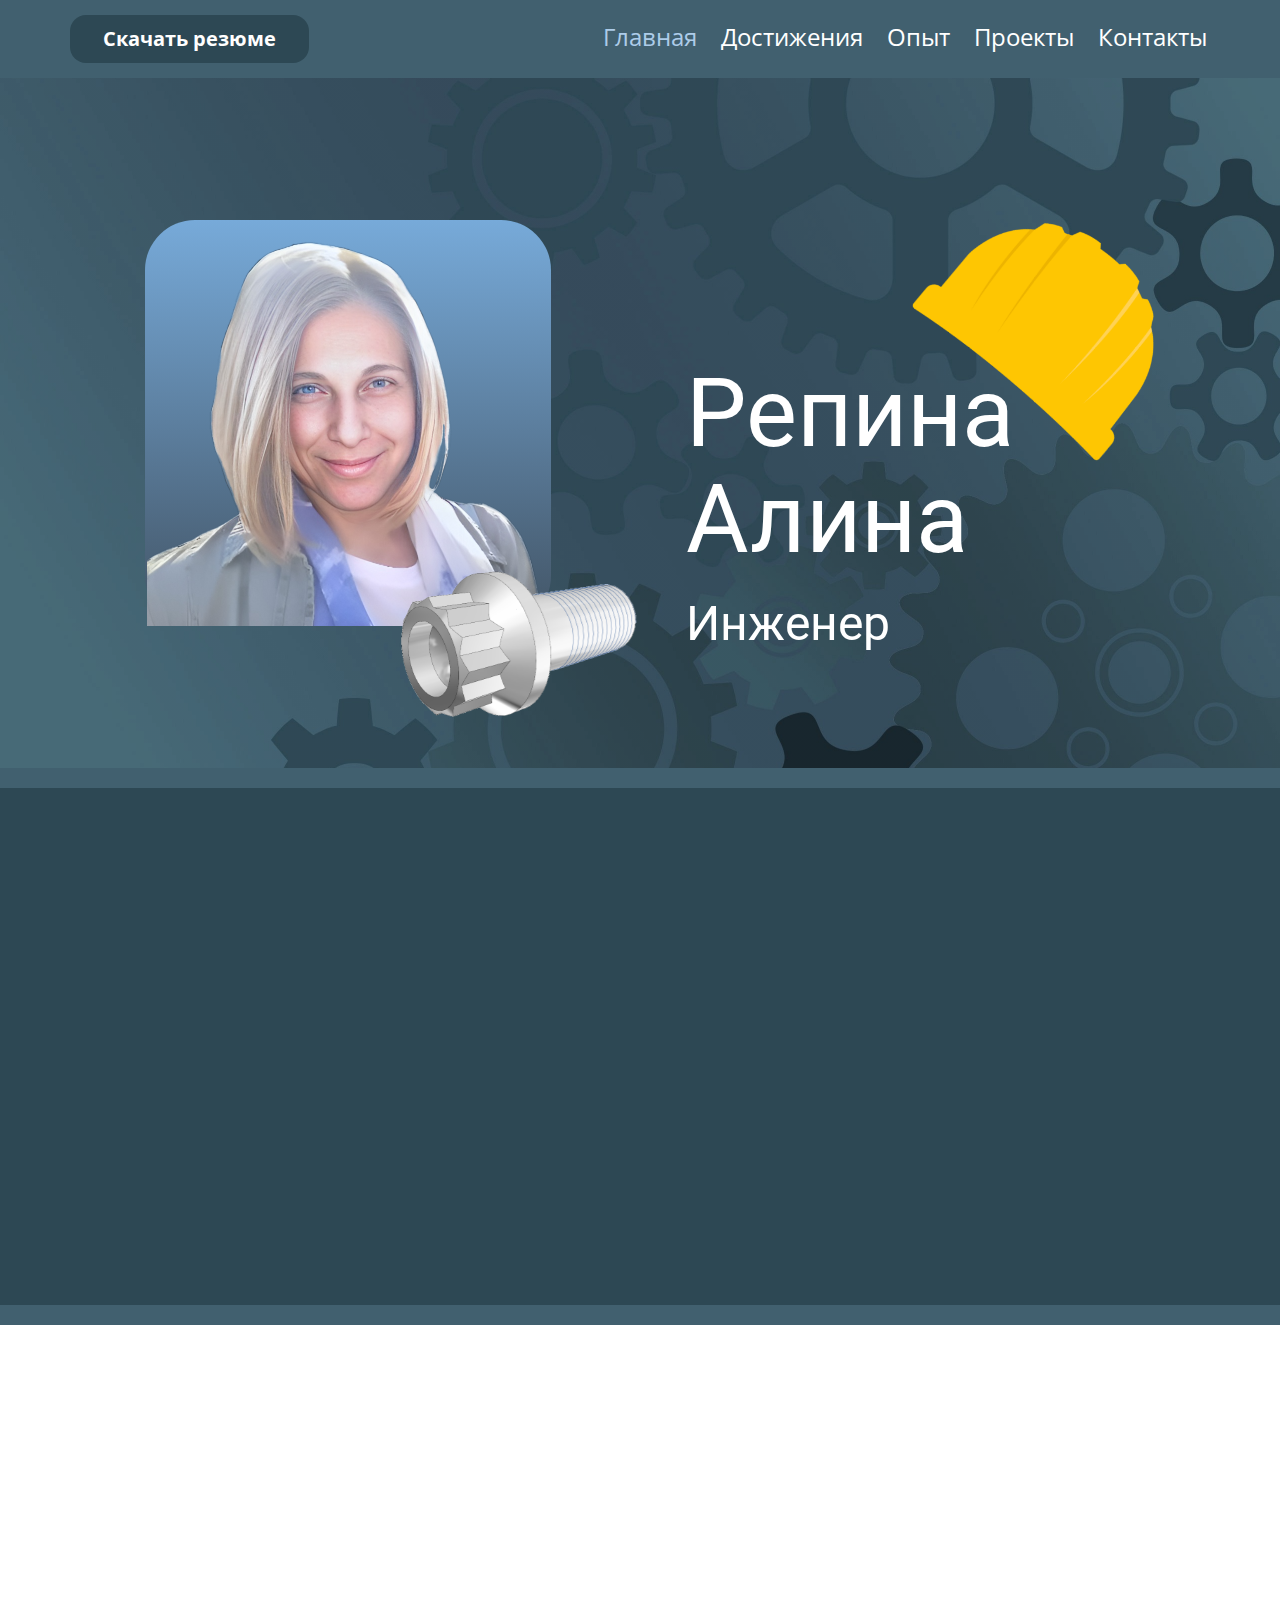
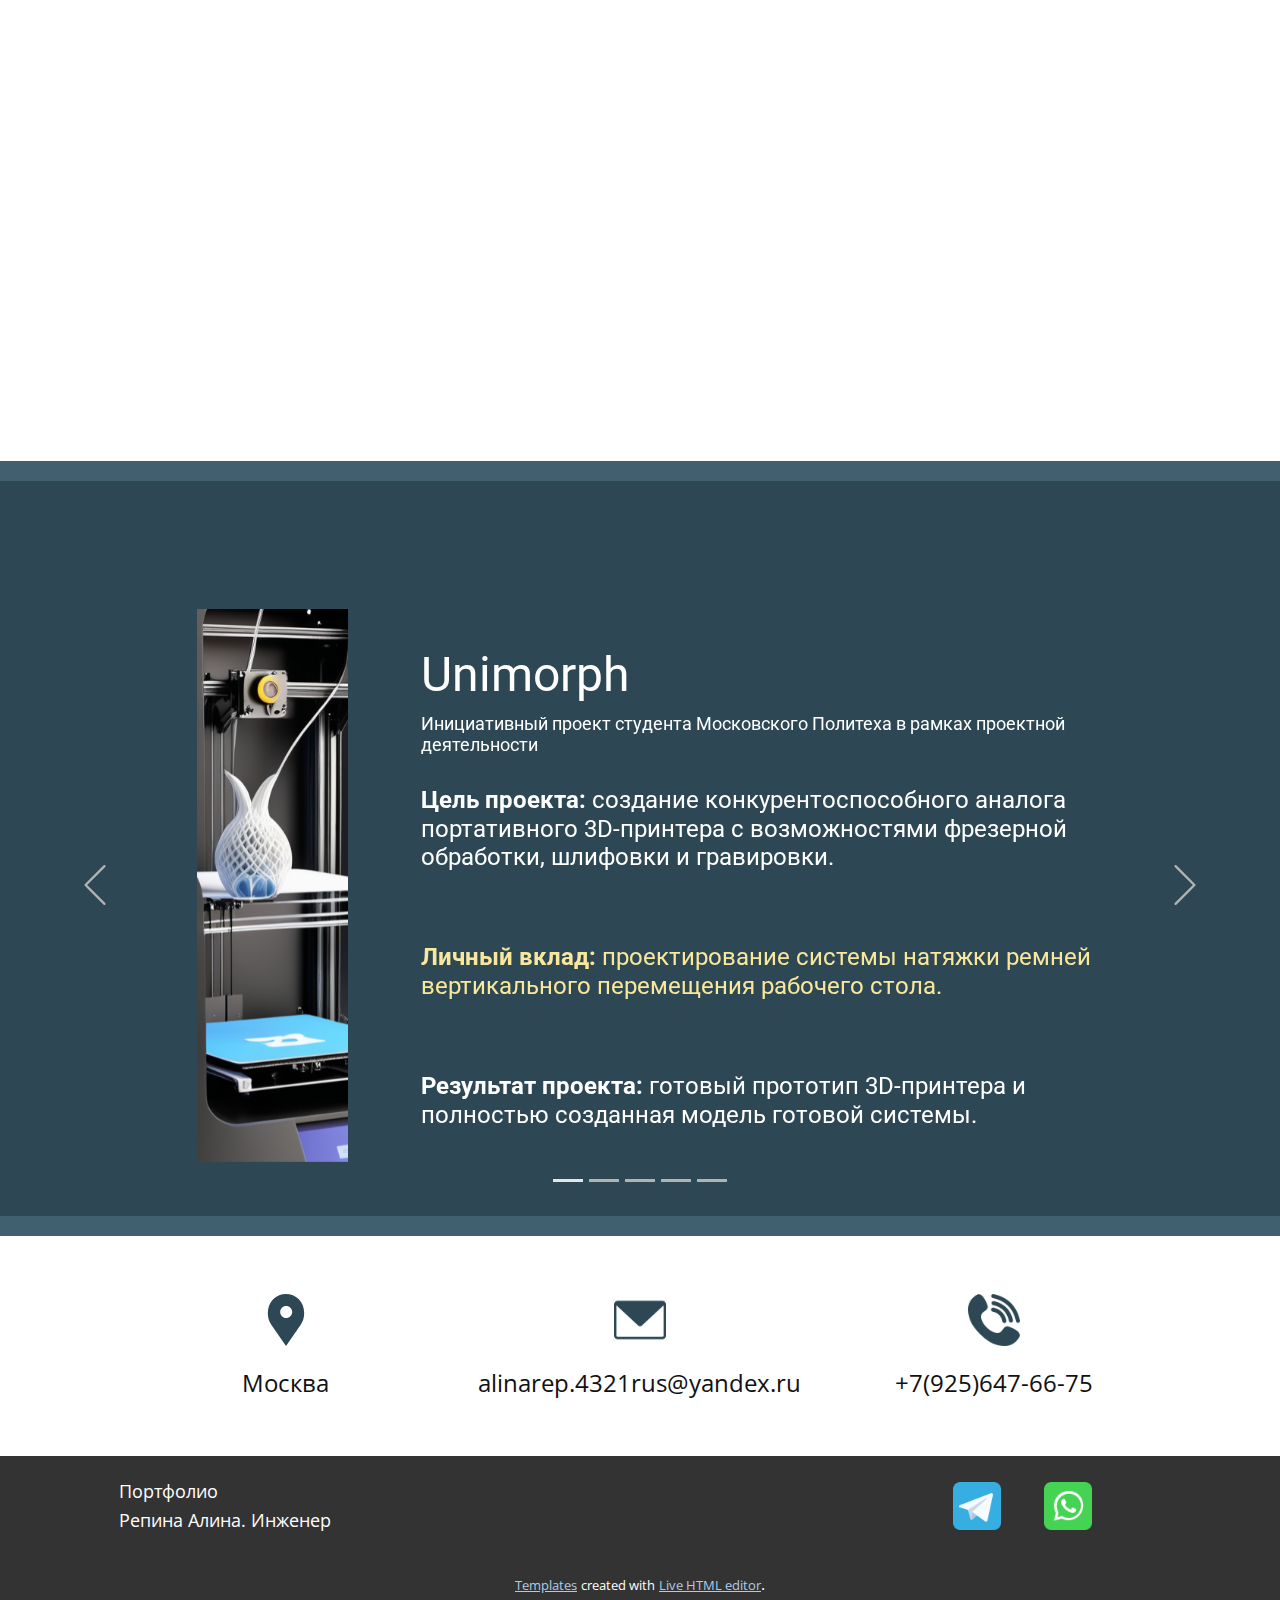
==== index.html @ a6b6fc7f "Add files via upload" ====
<!DOCTYPE html>
<html style="font-size: 16px;" lang="en"><head>
    <meta name="viewport" content="width=device-width, initial-scale=1.0">
    <meta charset="utf-8">
    <meta name="keywords" content="About Us, How it Works?, Design Perfection, We Create Brands, Contact Us">
    <meta name="description" content="">
    <title>alinarepina</title>
    <link rel="stylesheet" href="nicepage.css" media="screen">
<link rel="stylesheet" href="alinarepina.css" media="screen">
    <script class="u-script" type="text/javascript" src="jquery.js" defer=""></script>
    <script class="u-script" type="text/javascript" src="nicepage.js" defer=""></script>
    <meta name="generator" content="Nicepage 6.0.3, nicepage.com">
    <link id="u-theme-google-font" rel="stylesheet" href="https://fonts.googleapis.com/css?family=Roboto:100,100i,300,300i,400,400i,500,500i,700,700i,900,900i|Open+Sans:300,300i,400,400i,500,500i,600,600i,700,700i,800,800i">
    
    
    
    
    
    
    
    <script type="application/ld+json">{
		"@context": "http://schema.org",
		"@type": "Organization",
		"name": "WebSite6084562"
}</script>
    <meta name="theme-color" content="#478ac9">
    <meta property="og:title" content="alinarepina">
    <meta property="og:type" content="website">
  <meta data-intl-tel-input-cdn-path="intlTelInput/"></head>
  <body data-home-page="alinarepina.html" data-home-page-title="alinarepina" data-path-to-root="./" data-include-products="false" class="u-body u-xl-mode" data-lang="en"><header class="u-clearfix u-custom-color-2 u-header u-sticky u-sticky-cbc6 u-header" id="sec-74e8"><div class="u-clearfix u-sheet u-valign-middle-lg u-valign-middle-md u-valign-middle-sm u-valign-middle-xs u-sheet-1">
        <nav class="u-menu u-menu-one-level u-offcanvas u-menu-1">
          <div class="menu-collapse" style="font-size: 1.5rem; letter-spacing: 0px; font-weight: 400;">
            <a class="u-button-style u-custom-active-border-color u-custom-border u-custom-border-color u-custom-borders u-custom-hover-border-color u-custom-left-right-menu-spacing u-custom-padding-bottom u-custom-text-active-color u-custom-text-color u-custom-text-hover-color u-custom-top-bottom-menu-spacing u-nav-link u-text-active-palette-1-base u-text-hover-palette-2-base" href="#">
              <svg class="u-svg-link" viewBox="0 0 24 24"><use xmlns:xlink="http://www.w3.org/1999/xlink" xlink:href="#menu-hamburger"></use></svg>
              <svg class="u-svg-content" version="1.1" id="menu-hamburger" viewBox="0 0 16 16" x="0px" y="0px" xmlns:xlink="http://www.w3.org/1999/xlink" xmlns="http://www.w3.org/2000/svg"><g><rect y="1" width="16" height="2"></rect><rect y="7" width="16" height="2"></rect><rect y="13" width="16" height="2"></rect>
</g></svg>
            </a>
          </div>
          <div class="u-custom-menu u-nav-container">
            <ul class="u-nav u-spacing-24 u-unstyled u-nav-1"><li class="u-nav-item"><a class="u-border-active-palette-1-light-2 u-border-hover-palette-1-light-2 u-button-style u-nav-link u-text-active-palette-1-light-2 u-text-hover-palette-3-light-1 u-text-white" href="alinarepina.html#main" style="padding: 6px 0px;">Главная</a>
</li><li class="u-nav-item"><a class="u-border-active-palette-1-light-2 u-border-hover-palette-1-light-2 u-button-style u-nav-link u-text-active-palette-1-light-2 u-text-hover-palette-3-light-1 u-text-white" href="alinarepina.html#achievements" style="padding: 6px 0px;">Достижения</a>
</li><li class="u-nav-item"><a class="u-border-active-palette-1-light-2 u-border-hover-palette-1-light-2 u-button-style u-nav-link u-text-active-palette-1-light-2 u-text-hover-palette-3-light-1 u-text-white" href="alinarepina.html#experience" style="padding: 6px 0px;">Опыт</a>
</li><li class="u-nav-item"><a class="u-border-active-palette-1-light-2 u-border-hover-palette-1-light-2 u-button-style u-nav-link u-text-active-palette-1-light-2 u-text-hover-palette-3-light-1 u-text-white" href="alinarepina.html#projects" style="padding: 6px 0px;">Проекты</a>
</li><li class="u-nav-item"><a class="u-border-active-palette-1-light-2 u-border-hover-palette-1-light-2 u-button-style u-nav-link u-text-active-palette-1-light-2 u-text-hover-palette-3-light-1 u-text-white" href="alinarepina.html#contact" style="padding: 6px 0px;">Контакты</a>
</li></ul>
          </div>
          <div class="u-custom-menu u-nav-container-collapse">
            <div class="u-black u-container-style u-inner-container-layout u-opacity u-opacity-95 u-sidenav">
              <div class="u-inner-container-layout u-sidenav-overflow">
                <div class="u-menu-close"></div>
                <ul class="u-align-center u-nav u-popupmenu-items u-unstyled u-nav-2"><li class="u-nav-item"><a class="u-button-style u-nav-link" href="alinarepina.html#main">Главная</a>
</li><li class="u-nav-item"><a class="u-button-style u-nav-link" href="alinarepina.html#achievements">Достижения</a>
</li><li class="u-nav-item"><a class="u-button-style u-nav-link" href="alinarepina.html#experience">Опыт</a>
</li><li class="u-nav-item"><a class="u-button-style u-nav-link" href="alinarepina.html#projects">Проекты</a>
</li><li class="u-nav-item"><a class="u-button-style u-nav-link" href="alinarepina.html#contact">Контакты</a>
</li></ul>
              </div>
            </div>
            <div class="u-black u-menu-overlay u-opacity u-opacity-70"></div>
          </div>
        </nav>
        <a href="files/resume.pdf" class="u-border-none u-btn u-btn-round u-button-style u-custom-color-1 u-file-link u-hover-palette-3-base u-radius u-btn-1" target="_blank">Скачать резюме</a>
      </div></header>
    <section class="u-clearfix u-image u-shading u-section-1" id="main" data-image-width="2560" data-image-height="1440">
      
      <div class="u-clearfix u-sheet u-sheet-1">
        <div class="u-container-style u-expanded-width-xs u-gradient u-group u-hover-feature u-radius u-shape-round u-group-1" data-animation-name="customAnimationIn" data-animation-duration="3000">
          <div class="u-container-layout u-container-layout-1">
            <img class="custom-expanded u-expanded-width-lg u-expanded-width-md u-expanded-width-sm u-expanded-width-xl u-image u-image-default u-preserve-proportions u-image-1" src="images/acetone-20231218-21568-3541.png" alt="" data-image-width="804" data-image-height="908" data-animation-name="customAnimationIn" data-animation-duration="2500">
          </div>
        </div>
        <img class="u-image u-image-contain u-image-default u-image-2" src="images/klipartz.com1.png" alt="" data-image-width="762" data-image-height="572" data-animation-name="customAnimationIn" data-animation-duration="2750">
        <div class="custom-expanded u-clearfix u-group-elements u-group-elements-1">
          <h1 class="u-text u-title u-text-1" data-animation-name="customAnimationIn" data-animation-duration="3000">Репина&nbsp;<br>Алина
          </h1>
          <img class="u-image u-image-contain u-image-default u-preserve-proportions u-image-3" src="images/0a3af220-4a42-afe1-54c8-43a8ff7cc4c3.png" alt="" data-image-width="512" data-image-height="512" data-animation-name="customAnimationIn" data-animation-duration="2750">
          <h2 class="u-subtitle u-text u-text-2" data-animation-name="customAnimationIn" data-animation-duration="3000">Инженер</h2>
        </div>
      </div>
    </section>
    <section class="u-border-20 u-border-custom-color-2 u-border-no-left u-border-no-right u-clearfix u-custom-color-1 u-section-2" id="achievements">
      <div class="u-clearfix u-sheet u-valign-top-xs u-sheet-1">
        <div class="u-expanded-width u-list u-list-1">
          <div class="u-repeater u-repeater-1">
            <div class="u-container-style u-list-item u-repeater-item">
              <div class="u-container-layout u-similar-container u-container-layout-1">
                <div class="u-clearfix u-expanded-width u-group-elements u-group-elements-1" data-animation-name="customAnimationIn" data-animation-duration="1000">
                  <img class="u-align-center u-expanded-width-sm u-expanded-width-xs u-image u-image-contain u-image-default u-image-1" src="images/lavrovyj_venok_2.png" alt="" data-image-width="2000" data-image-height="1960" data-animation-name="customAnimationIn" data-animation-duration="1000" data-animation-direction="">
                  <h1 class="u-align-center u-custom-font u-text u-text-custom-color-3 u-text-font u-text-1">20</h1>
                  <p class="u-align-center u-small-text u-text u-text-variant u-text-2">более</p>
                  <p class="u-align-center u-small-text u-text u-text-variant u-text-3">разработанных тех. про​цессов</p>
                </div>
              </div>
            </div>
            <div class="u-container-style u-list-item u-repeater-item">
              <div class="u-container-layout u-similar-container u-container-layout-2">
                <div class="u-clearfix u-expanded-width u-group-elements u-group-elements-2" data-animation-name="customAnimationIn" data-animation-duration="2750">
                  <img class="u-align-center u-expanded-width-sm u-expanded-width-xs u-image u-image-contain u-image-default u-image-2" src="images/lavrovyj_venok_2.png" alt="" data-image-width="2000" data-image-height="1960" data-animation-name="customAnimationIn" data-animation-duration="2250" data-animation-direction="">
                  <h1 class="u-align-center u-custom-font u-text u-text-custom-color-3 u-text-font u-text-4">4</h1>
                  <p class="u-align-center u-small-text u-text u-text-variant u-text-5">&nbsp;</p>
                  <p class="u-align-center u-small-text u-text u-text-variant u-text-6" data-animation-name="customAnimationIn" data-animation-duration="2500">компании, с которыми имею&nbsp;<br>опыт сотрудничества
                  </p>
                </div>
              </div>
            </div>
            <div class="u-container-style u-list-item u-repeater-item">
              <div class="u-container-layout u-similar-container u-container-layout-3">
                <div class="u-clearfix u-expanded-width u-group-elements u-group-elements-3" data-animation-name="customAnimationIn" data-animation-duration="2000">
                  <img class="u-align-center u-expanded-width-sm u-expanded-width-xs u-image u-image-contain u-image-default u-image-3" src="images/lavrovyj_venok_2.png" alt="" data-image-width="2000" data-image-height="1960" data-animation-name="customAnimationIn" data-animation-duration="1000" data-animation-direction="">
                  <h1 class="u-align-center u-custom-font u-text u-text-custom-color-3 u-text-font u-text-7">2</h1>
                  <p class="u-align-center u-small-text u-text u-text-variant u-text-8">более</p>
                  <p class="u-align-center u-small-text u-text u-text-variant u-text-9">лет опыта работы&nbsp;<br>за время обучения
                  </p>
                </div>
              </div>
            </div>
          </div>
        </div>
      </div>
    </section>
    <section class="u-clearfix u-custom-color-3 u-section-3" id="experience">
      <div class="u-clearfix u-sheet u-sheet-1">
        <h3 class="u-align-center u-text u-text-custom-color-1 u-text-default u-text-font u-text-1" data-animation-name="customAnimationIn" data-animation-duration="1500">Опыт сотрудничества </h3>
        <div class="u-clearfix u-group-elements u-group-elements-1" data-animation-name="customAnimationIn" data-animation-duration="2000">
          <img class="u-expanded-height u-image u-image-contain u-image-default u-preserve-proportions u-image-1" src="images/_.jfif" alt="" data-image-width="288" data-image-height="288">
          <p class="u-align-left u-text u-text-custom-color-1 u-text-2">Сотрудничество в рамках проектной деятельности с компанией PANDA LIFT. Осуществляла презентационную работу по проекту.&nbsp;</p>
        </div>
        <div class="u-clearfix u-group-elements u-group-elements-2" data-animation-name="customAnimationIn" data-animation-duration="2250">
          <img class="u-image u-image-contain u-image-default u-preserve-proportions u-image-2" src="images/7d6f66c1-14e1-b60e-c07c-76922f52fb5f.png" alt="" data-image-width="500" data-image-height="507">
          <p class="u-align-left u-text u-text-custom-color-1 u-text-3">В компании "ПТС" проходила двухнедельная практика после третьего кураса с полноценнным&nbsp;8-часовым рабочим днём, во время которой мной производилась разработка технологических карт для аварийно-спасательного оборудования.</p>
        </div>
        <div class="u-clearfix u-group-elements u-group-elements-3" data-animation-name="customAnimationIn" data-animation-duration="2500">
          <img class="u-image u-image-contain u-image-default u-preserve-proportions u-image-3" src="images/___20201.png" alt="" data-image-width="384" data-image-height="377">
          <p class="u-align-left u-text u-text-custom-color-1 u-text-4">На производственной практике после четвёртого курса, проходящей на производственном комплексе "Салют", на протяжении месяца изучались технологии производства авиадвигателей.</p>
        </div>
        <div class="u-clearfix u-group-elements u-group-elements-4" data-animation-name="customAnimationIn" data-animation-duration="2750">
          <img class="u-image u-image-contain u-image-default u-preserve-proportions u-image-4" src="images/273165f3-5947-0d6a-e590-cda44e671b01.png" alt="" data-image-width="5756" data-image-height="5741">
          <p class="u-align-left u-text u-text-custom-color-1 u-text-5">Текущее место работы, а также предприятие для прохождения производственной и преддипломной практики — Научно-производственное предприятие "Геофизика-Космос". На данный момент работаю технологом и пишу управляющие программы для станка с ЧПУ (стойка Фанук)</p>
        </div>
      </div>
    </section>
    <section class="u-border-20 u-border-custom-color-2 u-border-no-left u-border-no-right u-clearfix u-custom-color-1 u-section-4" id="projects">
      
      
      
      
      
      
      
      
      
      
      
      
      
      
      
      
      
      
      <div class="u-clearfix u-sheet u-sheet-1">
        <h2 class="u-text u-text-default u-text-1" data-animation-name="customAnimationIn" data-animation-duration="2000">ПРОЕКТЫ</h2>
        <div data-interval="5000" data-u-ride="carousel" class="u-carousel u-expanded-width u-slider u-slider-1" id="carousel-d158">
          <ol class="u-absolute-hcenter u-carousel-indicators u-carousel-indicators-1">
            <li data-u-target="#carousel-d158" class="u-active u-active-grey-10 u-grey-30" data-u-slide-to="0"></li>
            <li data-u-target="#carousel-d158" class="u-active-grey-10 u-grey-30" data-u-slide-to="1"></li>
            <li data-u-target="#carousel-d158" class="u-active-grey-10 u-grey-30" data-u-slide-to="2"></li>
            <li data-u-target="#carousel-d158" class="u-active-grey-10 u-grey-30" data-u-slide-to="3"></li>
            <li data-u-target="#carousel-d158" class="u-active-grey-10 u-grey-30" data-u-slide-to="4"></li>
          </ol>
          <div class="u-carousel-inner" role="listbox">
            <div class="u-active u-carousel-item u-container-style u-slide u-carousel-item-1">
              <div class="u-container-layout u-container-layout-1">
                <img class="u-image u-image-default u-image-1" src="images/3d-.png" alt="" data-image-width="199" data-image-height="978" data-animation-name="customAnimationIn" data-animation-duration="1500">
                <h2 class="u-text u-text-default u-text-2">Unimorph</h2>
                <h4 class="u-text u-text-3">Инициативный проект студента Московского Политеха в рамках проектной деятельности</h4>
                <h4 class="u-text u-text-4">
                  <span style="font-weight: 700;">Цель проекта:</span> создание конкурентоспособного аналога портативного 3D-принтера с возможностями фрезерной обработки, шлифовки и гравировки.&nbsp;
                </h4>
                <h4 class="u-text u-text-palette-3-light-2 u-text-5">
                  <span style="font-weight: 700;">Личный вклад:</span> проектирование системы натяжки ремней вертикального перемещения рабочего стола.&nbsp;
                </h4>
                <h4 class="u-text u-text-6">
                  <span style="font-weight: 700;">Результат проекта:</span> готовый прототип 3D-принтера и полностью созданная модель готовой системы.&nbsp;
                </h4>
              </div>
            </div>
            <div class="u-carousel-item u-container-style u-slide u-carousel-item-2">
              <div class="u-container-layout u-container-layout-2">
                <h2 class="u-text u-text-default u-text-7">Эколифт</h2>
                <img class="u-image u-image-default u-image-2" src="images/c8f784ad-d45a-17fa-ff43-c62065c20214.png" alt="" data-image-width="199" data-image-height="978" data-animation-name="customAnimationIn" data-animation-duration="1500">
                <h4 class="u-text u-text-8">Выполнен совместно с компанией PANDA LIFT и студентами Московского Политеха в рамках проектной деятельности</h4>
                <h4 class="u-text u-text-9">
                  <span style="font-weight: 700;">Цель проекта:</span> создание системы контроля наполненности подземной системы сбора ТКО.
                </h4>
                <h4 class="u-text u-text-palette-3-light-2 u-text-10">
                  <span style="font-weight: 700;">Личный вклад:</span> представление проекта (создание презентаций, подача заявок на гранты, выступления).&nbsp;
                </h4>
                <h4 class="u-text u-text-11">
                  <span style="font-weight: 700;">Результат проекта:</span>&nbsp;система сбора ТКО, отработанная на модели меньшего масштаба.&nbsp;
                </h4>
              </div>
            </div>
            <div class="u-carousel-item u-container-style u-slide">
              <div class="u-container-layout u-container-layout-3">
                <img class="u-image u-image-default u-image-3" src="images/3d.jpg" alt="" data-image-width="147" data-image-height="725" data-animation-name="customAnimationIn" data-animation-duration="1500">
                <h2 class="u-text u-text-default u-text-12">Best smile</h2>
                <h4 class="u-text u-text-13">Проект выполнен студентами Московского Политеха в рамках проектной деятельности</h4>
                <h4 class="u-text u-text-14">
                  <span style="font-weight: 700;">Цель проекта:</span> создание замкнутой системы производства элайнеров.&nbsp;
                </h4>
                <h4 class="u-text u-text-palette-3-light-2 u-text-15">
                  <span style="font-weight: 700;">Подзадача группы:</span> создание системы переработки использованных элайнеров в 3D-нить.&nbsp;
                </h4>
                <h4 class="u-text u-text-16">
                  <span style="font-weight: 700;">Результат проекта:</span> прототип системы переработки.&nbsp;
                </h4>
              </div>
            </div>
            <div class="u-carousel-item u-container-style u-slide">
              <div class="u-container-layout u-container-layout-4">
                <img class="u-image u-image-default u-image-4" src="images/f96c4972-0936-5d12-8876-64452177d0fe.jpg" alt="" data-image-width="398" data-image-height="1957" data-animation-name="customAnimationIn" data-animation-duration="1500">
                <h2 class="u-text u-text-default-lg u-text-default-xl u-text-17">Гидропонные системы</h2>
                <h4 class="u-text u-text-18">Выполнен студентами Московского Политеха в рамках проектной деятельности</h4>
                <h4 class="u-text u-text-19">
                  <span style="font-weight: 700;">Цель проекта:</span> создание гидропонной системы автоматического управления для выращивания зелени.&nbsp;
                </h4>
                <h4 class="u-text u-text-palette-3-light-2 u-text-20">
                  <span style="font-weight: 700;">Подзадача группы:</span> разработка и сборка основных систем (каркас, освещение).&nbsp;
                </h4>
                <h4 class="u-text u-text-21">
                  <span style="font-weight: 700;">Результат проекта:</span>&nbsp;собрана и протестирована основная система.&nbsp;
                </h4>
              </div>
            </div>
            <div class="u-carousel-item u-container-style u-slide">
              <div class="u-container-layout u-container-layout-5">
                <img class="u-image u-image-default u-image-5" src="images/44a81a97-15fb-21fc-b93e-98256742de43.png" alt="" data-image-width="398" data-image-height="1957" data-animation-name="customAnimationIn" data-animation-duration="1500">
                <h2 class="u-text u-text-default u-text-22">Фотобио-<br>реактор
                </h2>
                <h4 class="u-text u-text-23">Проект, выполненный студентами Московского Политеха в рамках проектной деятельности</h4>
                <h4 class="u-text u-text-24">
                  <span style="font-weight: 700;">Цель проекта:</span> разработка системы преобразования углекислого газа в кислород с использованием биотехнологий.&nbsp;
                </h4>
                <h4 class="u-text u-text-palette-3-light-2 u-text-25">
                  <span style="font-weight: 700;">Личный вклад:</span> участие в сборке конструкции.&nbsp;
                </h4>
                <h4 class="u-text u-text-26">
                  <span style="font-weight: 700;">Результат проекта:</span> реализованная система преобразования углекислого газа в кислород с использованием эвглены зелёной.&nbsp;
                </h4>
              </div>
            </div>
          </div>
          <a class="u-absolute-vcenter u-carousel-control u-carousel-control-prev u-spacing-5 u-text-grey-30 u-carousel-control-1" href="#carousel-d158" role="button" data-u-slide="prev">
            <span aria-hidden="true">
              <svg viewBox="0 0 477.175 477.175"><path d="M145.188,238.575l215.5-215.5c5.3-5.3,5.3-13.8,0-19.1s-13.8-5.3-19.1,0l-225.1,225.1c-5.3,5.3-5.3,13.8,0,19.1l225.1,225
                    c2.6,2.6,6.1,4,9.5,4s6.9-1.3,9.5-4c5.3-5.3,5.3-13.8,0-19.1L145.188,238.575z"></path></svg>
            </span>
            <span class="sr-only">Previous</span>
          </a>
          <a class="u-absolute-vcenter u-carousel-control u-carousel-control-next u-spacing-5 u-text-grey-30 u-carousel-control-2" href="#carousel-d158" role="button" data-u-slide="next">
            <span aria-hidden="true">
              <svg viewBox="0 0 477.175 477.175"><path d="M360.731,229.075l-225.1-225.1c-5.3-5.3-13.8-5.3-19.1,0s-5.3,13.8,0,19.1l215.5,215.5l-215.5,215.5
                    c-5.3,5.3-5.3,13.8,0,19.1c2.6,2.6,6.1,4,9.5,4c3.4,0,6.9-1.3,9.5-4l225.1-225.1C365.931,242.875,365.931,234.275,360.731,229.075z"></path></svg>
            </span>
            <span class="sr-only">Next</span>
          </a>
        </div>
      </div>
    </section>
    <section class="u-clearfix u-section-5" id="contact">
      <div class="u-clearfix u-sheet u-valign-middle-lg u-valign-middle-md u-valign-middle-xl u-sheet-1">
        <div class="u-expanded-width-md u-expanded-width-sm u-expanded-width-xs u-layout-grid u-list u-list-1">
          <div class="u-repeater u-repeater-1">
            <div class="u-container-style u-list-item u-repeater-item">
              <div class="u-container-layout u-similar-container u-container-layout-1"><span class="u-align-center u-custom-item u-icon u-icon-rectangle u-text-custom-color-1 u-icon-1"><svg class="u-svg-link" preserveAspectRatio="xMidYMin slice" viewBox="0 0 52 52" style=""><use xmlns:xlink="http://www.w3.org/1999/xlink" xlink:href="#svg-0d1b"></use></svg><svg class="u-svg-content" viewBox="0 0 52 52" x="0px" y="0px" id="svg-0d1b" style="enable-background:new 0 0 52 52;"><path style="fill:currentColor;" d="M38.853,5.324L38.853,5.324c-7.098-7.098-18.607-7.098-25.706,0h0
	C6.751,11.72,6.031,23.763,11.459,31L26,52l14.541-21C45.969,23.763,45.249,11.72,38.853,5.324z M26.177,24c-3.314,0-6-2.686-6-6
	s2.686-6,6-6s6,2.686,6,6S29.491,24,26.177,24z"></path></svg></span>
                <p class="u-align-center u-custom-item u-small-text u-text u-text-default u-text-variant u-text-1">Москва</p>
              </div>
            </div>
            <div class="u-container-style u-list-item u-repeater-item">
              <div class="u-container-layout u-similar-container u-container-layout-2"><span class="u-align-center u-custom-item u-file-icon u-icon u-icon-rectangle u-text-custom-color-1 u-icon-2"><img src="images/12891169-7ad067be.png" alt=""></span>
                <p class="u-align-center u-custom-item u-small-text u-text u-text-default u-text-variant u-text-2">alinarep.4321rus@yandex.ru</p>
              </div>
            </div>
            <div class="u-container-style u-list-item u-repeater-item">
              <div class="u-container-layout u-similar-container u-container-layout-3"><span class="u-align-center u-custom-item u-file-icon u-icon u-icon-rectangle u-text-custom-color-1 u-icon-3"><img src="images/7861978-c29f6e86.png" alt=""></span>
                <p class="u-align-center u-custom-item u-small-text u-text u-text-default u-text-variant u-text-3">+7(925)647-66-75</p>
              </div>
            </div>
          </div>
        </div>
      </div>
    </section>
    
    
    
    <footer class="u-align-center u-clearfix u-footer u-grey-80 u-footer" id="sec-f539"><div class="u-clearfix u-sheet u-sheet-1">
        <p class="u-align-left u-small-text u-text u-text-variant u-text-1">Портфолио&nbsp;<br>Репина Алина. Инженер
        </p>
        <img class="u-image u-image-default u-preserve-proportions u-image-1" src="images/telegram_icon_130816.png" alt="" data-image-width="512" data-image-height="512">
        <img class="u-image u-image-default u-preserve-proportions u-image-2" src="images/whatsapp_icon_130788.png" alt="" data-image-width="512" data-image-height="512">
      </div></footer>
    <section class="u-backlink u-clearfix u-grey-80">
      <a class="u-link" href="https://nicepage.com/templates" target="_blank">
        <span>Templates</span>
      </a>
      <p class="u-text">
        <span>created with</span>
      </p>
      <a class="u-link" href="https://nicepage.com/wysiwyg-html-editor" target="_blank">
        <span>Live HTML editor</span>
      </a>. 
    </section>
  
</body></html>
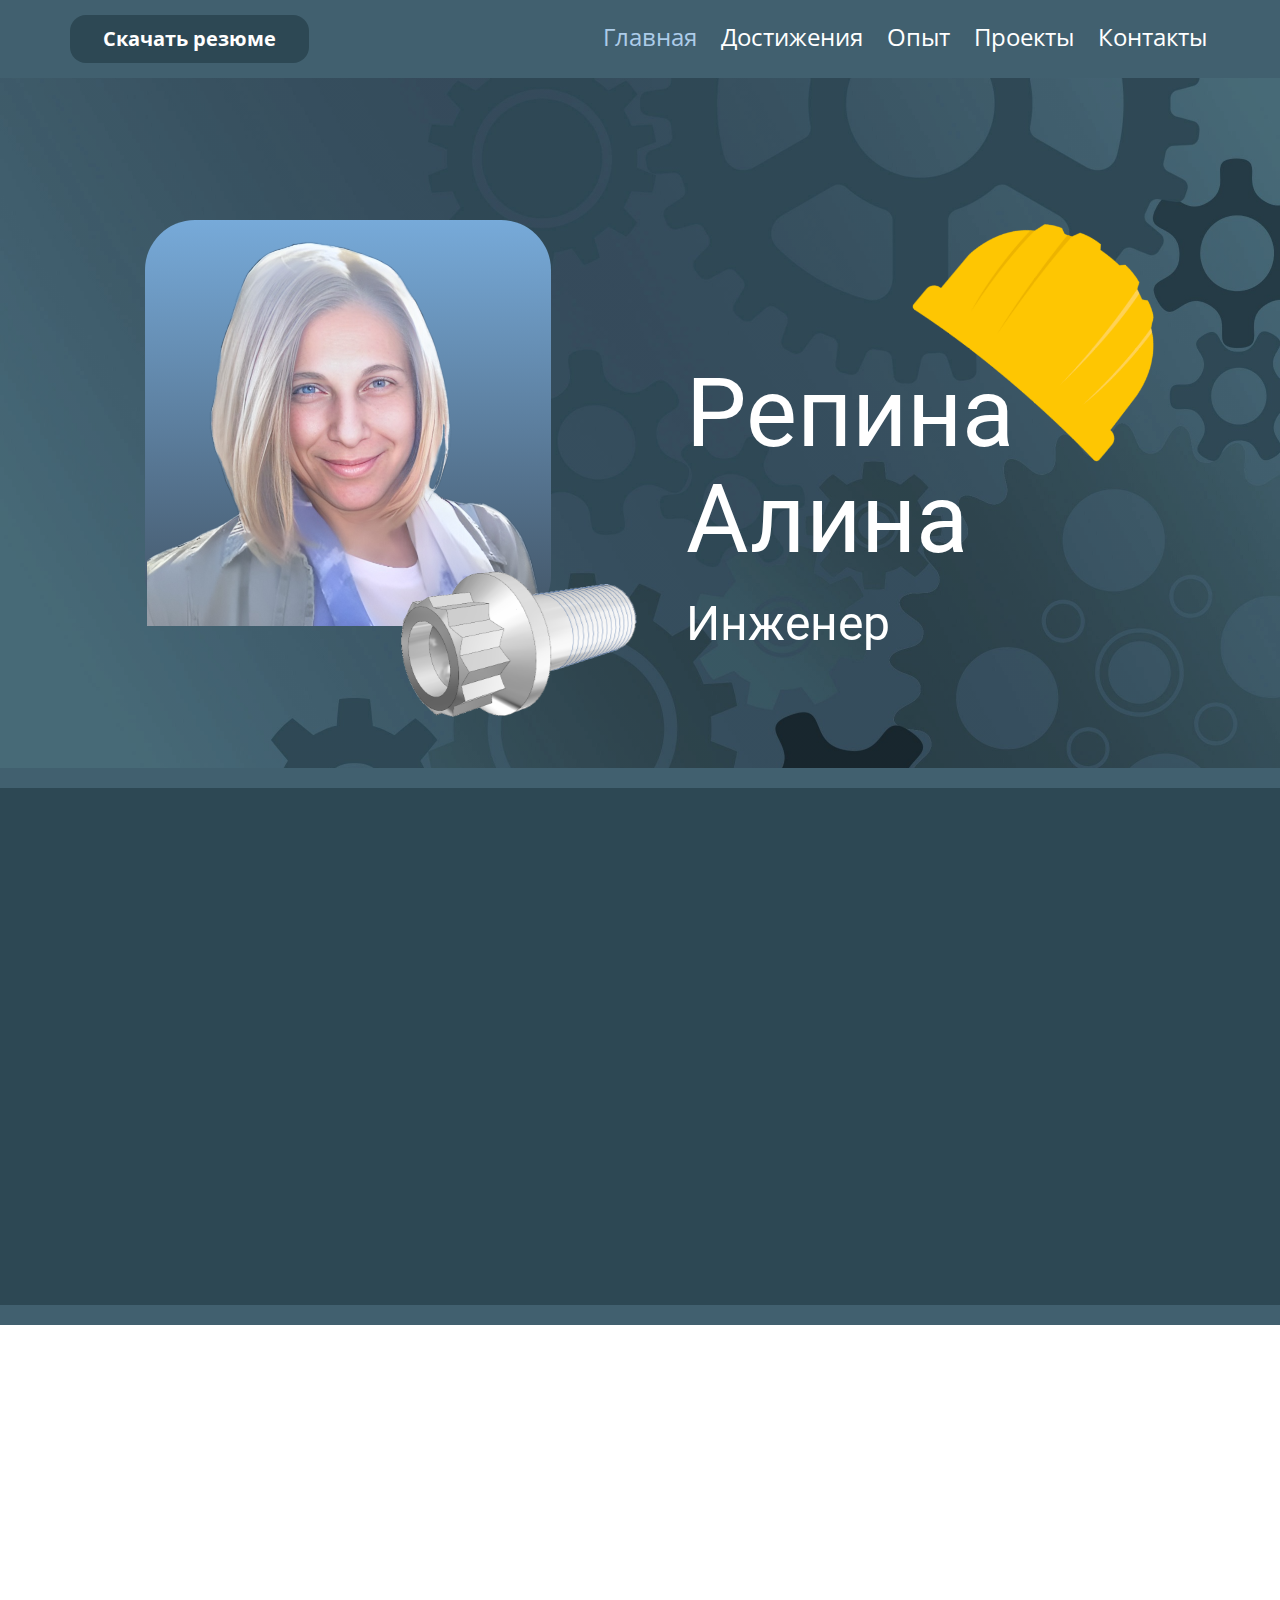
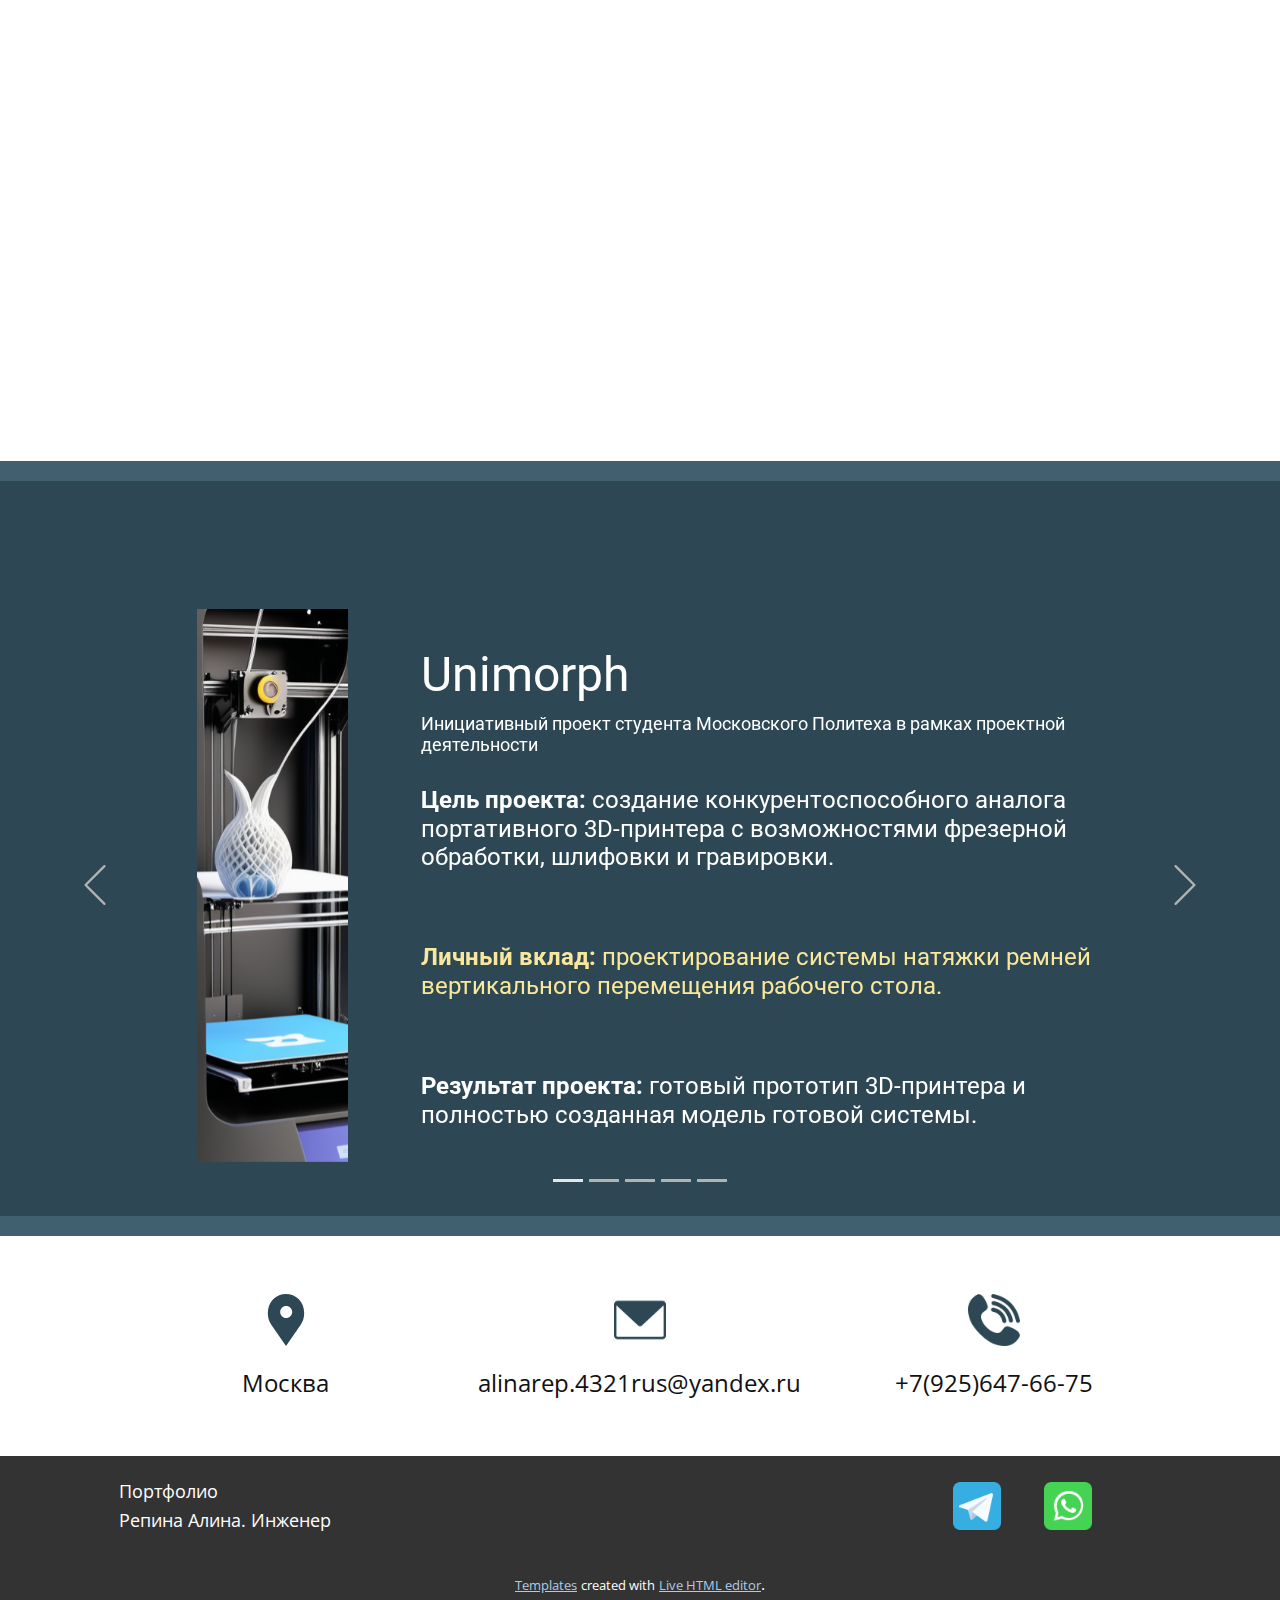
==== commit 3ae0ef76: "Add files via upload" ====
--- a/index.html
+++ b/index.html
@@ -63,7 +63,7 @@
       </div></header>
     <section class="u-clearfix u-image u-shading u-section-1" id="main" data-image-width="2560" data-image-height="1440">
       
-      <div class="u-clearfix u-sheet u-sheet-1">
+      <div class="u-clearfix u-sheet u-valign-middle-xs u-sheet-1">
         <div class="u-container-style u-expanded-width-xs u-gradient u-group u-hover-feature u-radius u-shape-round u-group-1" data-animation-name="customAnimationIn" data-animation-duration="3000">
           <div class="u-container-layout u-container-layout-1">
             <img class="custom-expanded u-expanded-width-lg u-expanded-width-md u-expanded-width-sm u-expanded-width-xl u-image u-image-default u-preserve-proportions u-image-1" src="images/acetone-20231218-21568-3541.png" alt="" data-image-width="804" data-image-height="908" data-animation-name="customAnimationIn" data-animation-duration="2500">
@@ -73,8 +73,8 @@
         <div class="custom-expanded u-clearfix u-group-elements u-group-elements-1">
           <h1 class="u-text u-title u-text-1" data-animation-name="customAnimationIn" data-animation-duration="3000">Репина&nbsp;<br>Алина
           </h1>
+          <h2 class="u-subtitle u-text u-text-2" data-animation-name="customAnimationIn" data-animation-duration="3000">Инженер</h2>
           <img class="u-image u-image-contain u-image-default u-preserve-proportions u-image-3" src="images/0a3af220-4a42-afe1-54c8-43a8ff7cc4c3.png" alt="" data-image-width="512" data-image-height="512" data-animation-name="customAnimationIn" data-animation-duration="2750">
-          <h2 class="u-subtitle u-text u-text-2" data-animation-name="customAnimationIn" data-animation-duration="3000">Инженер</h2>
         </div>
       </div>
     </section>
@@ -160,13 +160,13 @@
       
       <div class="u-clearfix u-sheet u-sheet-1">
         <h2 class="u-text u-text-default u-text-1" data-animation-name="customAnimationIn" data-animation-duration="2000">ПРОЕКТЫ</h2>
-        <div data-interval="5000" data-u-ride="carousel" class="u-carousel u-expanded-width u-slider u-slider-1" id="carousel-d158">
+        <div data-interval="5000" data-u-ride="carousel" class="u-carousel u-expanded-width u-slider u-slider-1" id="carousel-ca63">
           <ol class="u-absolute-hcenter u-carousel-indicators u-carousel-indicators-1">
-            <li data-u-target="#carousel-d158" class="u-active u-active-grey-10 u-grey-30" data-u-slide-to="0"></li>
-            <li data-u-target="#carousel-d158" class="u-active-grey-10 u-grey-30" data-u-slide-to="1"></li>
-            <li data-u-target="#carousel-d158" class="u-active-grey-10 u-grey-30" data-u-slide-to="2"></li>
-            <li data-u-target="#carousel-d158" class="u-active-grey-10 u-grey-30" data-u-slide-to="3"></li>
-            <li data-u-target="#carousel-d158" class="u-active-grey-10 u-grey-30" data-u-slide-to="4"></li>
+            <li data-u-target="#carousel-ca63" class="u-active u-active-grey-10 u-grey-30" data-u-slide-to="0"></li>
+            <li data-u-target="#carousel-ca63" class="u-active-grey-10 u-grey-30" data-u-slide-to="1"></li>
+            <li data-u-target="#carousel-ca63" class="u-active-grey-10 u-grey-30" data-u-slide-to="2"></li>
+            <li data-u-target="#carousel-ca63" class="u-active-grey-10 u-grey-30" data-u-slide-to="3"></li>
+            <li data-u-target="#carousel-ca63" class="u-active-grey-10 u-grey-30" data-u-slide-to="4"></li>
           </ol>
           <div class="u-carousel-inner" role="listbox">
             <div class="u-active u-carousel-item u-container-style u-slide u-carousel-item-1">
@@ -251,14 +251,14 @@
               </div>
             </div>
           </div>
-          <a class="u-absolute-vcenter u-carousel-control u-carousel-control-prev u-spacing-5 u-text-grey-30 u-carousel-control-1" href="#carousel-d158" role="button" data-u-slide="prev">
+          <a class="u-absolute-vcenter u-carousel-control u-carousel-control-prev u-spacing-5 u-text-grey-30 u-carousel-control-1" href="#carousel-ca63" role="button" data-u-slide="prev">
             <span aria-hidden="true">
               <svg viewBox="0 0 477.175 477.175"><path d="M145.188,238.575l215.5-215.5c5.3-5.3,5.3-13.8,0-19.1s-13.8-5.3-19.1,0l-225.1,225.1c-5.3,5.3-5.3,13.8,0,19.1l225.1,225
                     c2.6,2.6,6.1,4,9.5,4s6.9-1.3,9.5-4c5.3-5.3,5.3-13.8,0-19.1L145.188,238.575z"></path></svg>
             </span>
             <span class="sr-only">Previous</span>
           </a>
-          <a class="u-absolute-vcenter u-carousel-control u-carousel-control-next u-spacing-5 u-text-grey-30 u-carousel-control-2" href="#carousel-d158" role="button" data-u-slide="next">
+          <a class="u-absolute-vcenter u-carousel-control u-carousel-control-next u-spacing-5 u-text-grey-30 u-carousel-control-2" href="#carousel-ca63" role="button" data-u-slide="next">
             <span aria-hidden="true">
               <svg viewBox="0 0 477.175 477.175"><path d="M360.731,229.075l-225.1-225.1c-5.3-5.3-13.8-5.3-19.1,0s-5.3,13.8,0,19.1l215.5,215.5l-215.5,215.5
                     c-5.3,5.3-5.3,13.8,0,19.1c2.6,2.6,6.1,4,9.5,4c3.4,0,6.9-1.3,9.5-4l225.1-225.1C365.931,242.875,365.931,234.275,360.731,229.075z"></path></svg>
--- a/nicepage.css
+++ b/nicepage.css
@@ -42996,11 +42996,23 @@
 }
 @media (max-width: 767px) {
   .u-header .u-btn-1 {
-    margin-top: -42px;
-    margin-bottom: 7px;
-  }
-}
+    margin-top: 20px;
+  }
+}
+@media (max-width: 575px) {
+  .u-header .u-sheet-1 {
+    min-height: 59px;
+  }
 
+  .u-header .u-menu-1 {
+    margin-top: 6px;
+  }
+
+  .u-header .u-btn-1 {
+    margin-top: -43px;
+    margin-bottom: 0;
+  }
+}
  .u-footer {
   background-image: none;
 }
--- a/alinarepina.css
+++ b/alinarepina.css
@@ -63,6 +63,15 @@
   margin: 164px 50px 0 0;
 }
 
+.u-section-1 .u-text-2 {
+  --animation-custom_in-translate_x: 0px;
+  --animation-custom_in-translate_y: 0px;
+  --animation-custom_in-opacity: 0;
+  --animation-custom_in-rotate: 0deg;
+  --animation-custom_in-scale: 0.3;
+  margin: 26px 50px 0 0;
+}
+
 .u-section-1 .u-image-3 {
   width: 300px;
   height: 300px;
@@ -71,16 +80,7 @@
   --animation-custom_in-opacity: 0;
   --animation-custom_in-rotate: 180deg;
   --animation-custom_in-scale: 1;
-  margin: -374px 0 0 auto;
-}
-
-.u-section-1 .u-text-2 {
-  --animation-custom_in-translate_x: 0px;
-  --animation-custom_in-translate_y: 0px;
-  --animation-custom_in-opacity: 0;
-  --animation-custom_in-rotate: 0deg;
-  --animation-custom_in-scale: 0.3;
-  margin: 100px 50px 0 0;
+  margin: -452px 0 0 auto;
 }
 
 @media (max-width: 1199px) {
@@ -121,14 +121,14 @@
     margin-right: 22px;
   }
 
+  .u-section-1 .u-text-2 {
+    width: auto;
+    margin-top: 12px;
+    margin-right: 22px;
+  }
+
   .u-section-1 .u-image-3 {
-    margin-top: -353px;
-  }
-
-  .u-section-1 .u-text-2 {
-    width: auto;
-    margin-top: 65px;
-    margin-right: 22px;
+    margin-top: -417px;
   }
 }
 
@@ -156,29 +156,25 @@
   }
 
   .u-section-1 .u-group-elements-1 {
-    width: 372px;
-    min-height: 284px;
-    margin-top: -425px;
-    margin-right: -50px;
+    width: 322px;
+    min-height: 279px;
+    margin-top: -440px;
   }
 
   .u-section-1 .u-text-1 {
-    margin-top: 72px;
-    margin-right: 0;
+    margin-top: 81px;
+    margin-right: 0;
+  }
+
+  .u-section-1 .u-text-2 {
+    margin-top: 2px;
+    margin-right: 80px;
   }
 
   .u-section-1 .u-image-3 {
     width: 137px;
     height: 137px;
-    margin-top: -230px;
-    margin-right: 46px;
-  }
-
-  .u-section-1 .u-text-2 {
-    width: 372px;
-    margin-top: 95px;
-    margin-left: auto;
-    margin-right: auto;
+    margin-top: -279px;
   }
 }
 
@@ -200,9 +196,8 @@
   }
 
   .u-section-1 .u-group-elements-1 {
-    min-height: 221px;
+    min-height: 229px;
     margin-top: -24px;
-    margin-right: 0;
     margin-bottom: 27px;
   }
 
@@ -211,22 +206,18 @@
   }
 
   .u-section-1 .u-image-3 {
-    margin-top: -180px;
+    margin-top: -221px;
     margin-right: 73px;
-  }
-
-  .u-section-1 .u-text-2 {
-    margin-top: 45px;
   }
 }
 
 @media (max-width: 575px) {
   .u-section-1 .u-sheet-1 {
-    min-height: 621px;
+    min-height: 649px;
   }
 
   .u-section-1 .u-group-1 {
-    margin-top: 60px;
+    margin-top: 25px;
     min-height: 346px;
     margin-right: initial;
     margin-left: initial;
@@ -249,33 +240,33 @@
   .u-section-1 .u-image-2 {
     width: 115px;
     height: 86px;
-    margin-top: -54px;
+    margin-top: -43px;
     margin-right: -14px;
   }
 
   .u-section-1 .u-group-elements-1 {
-    min-height: 166px;
-    width: 375px;
-    margin-top: -7px;
-    margin-right: -134px;
-    margin-bottom: 24px;
+    min-height: 219px;
+    width: 206px;
+    margin-top: -9px;
+    margin-right: 50px;
+    margin-bottom: 25px;
   }
 
   .u-section-1 .u-text-1 {
-    margin-top: 28px;
-    margin-right: 187px;
+    margin-top: 49px;
+    margin-right: 25px;
+  }
+
+  .u-section-1 .u-text-2 {
+    margin-top: 33px;
+    margin-right: 68px;
   }
 
   .u-section-1 .u-image-3 {
     width: 78px;
     height: 78px;
-    margin-top: -131px;
-    margin-right: auto;
-    margin-left: 130px;
-  }
-
-  .u-section-1 .u-text-2 {
-    margin-top: 55px;
+    margin-top: -219px;
+    margin-right: 0;
   }
 }
 
